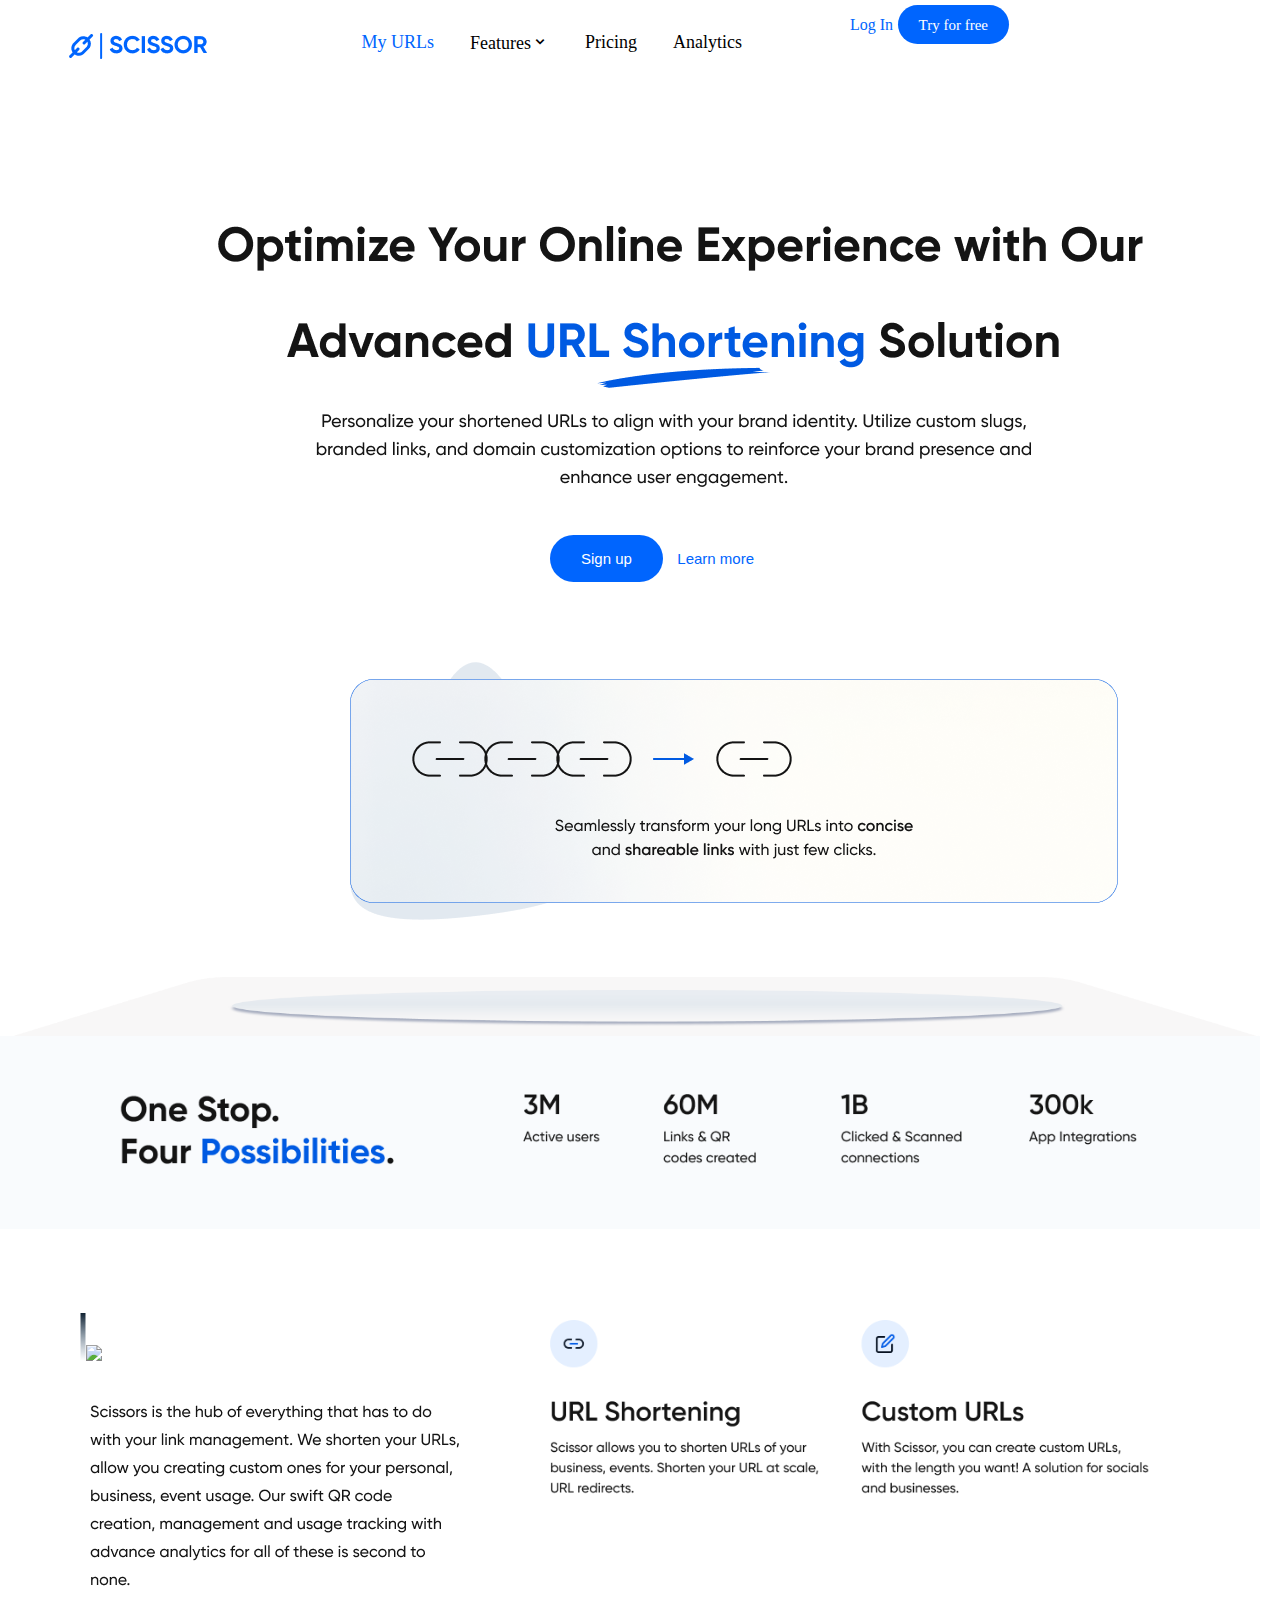
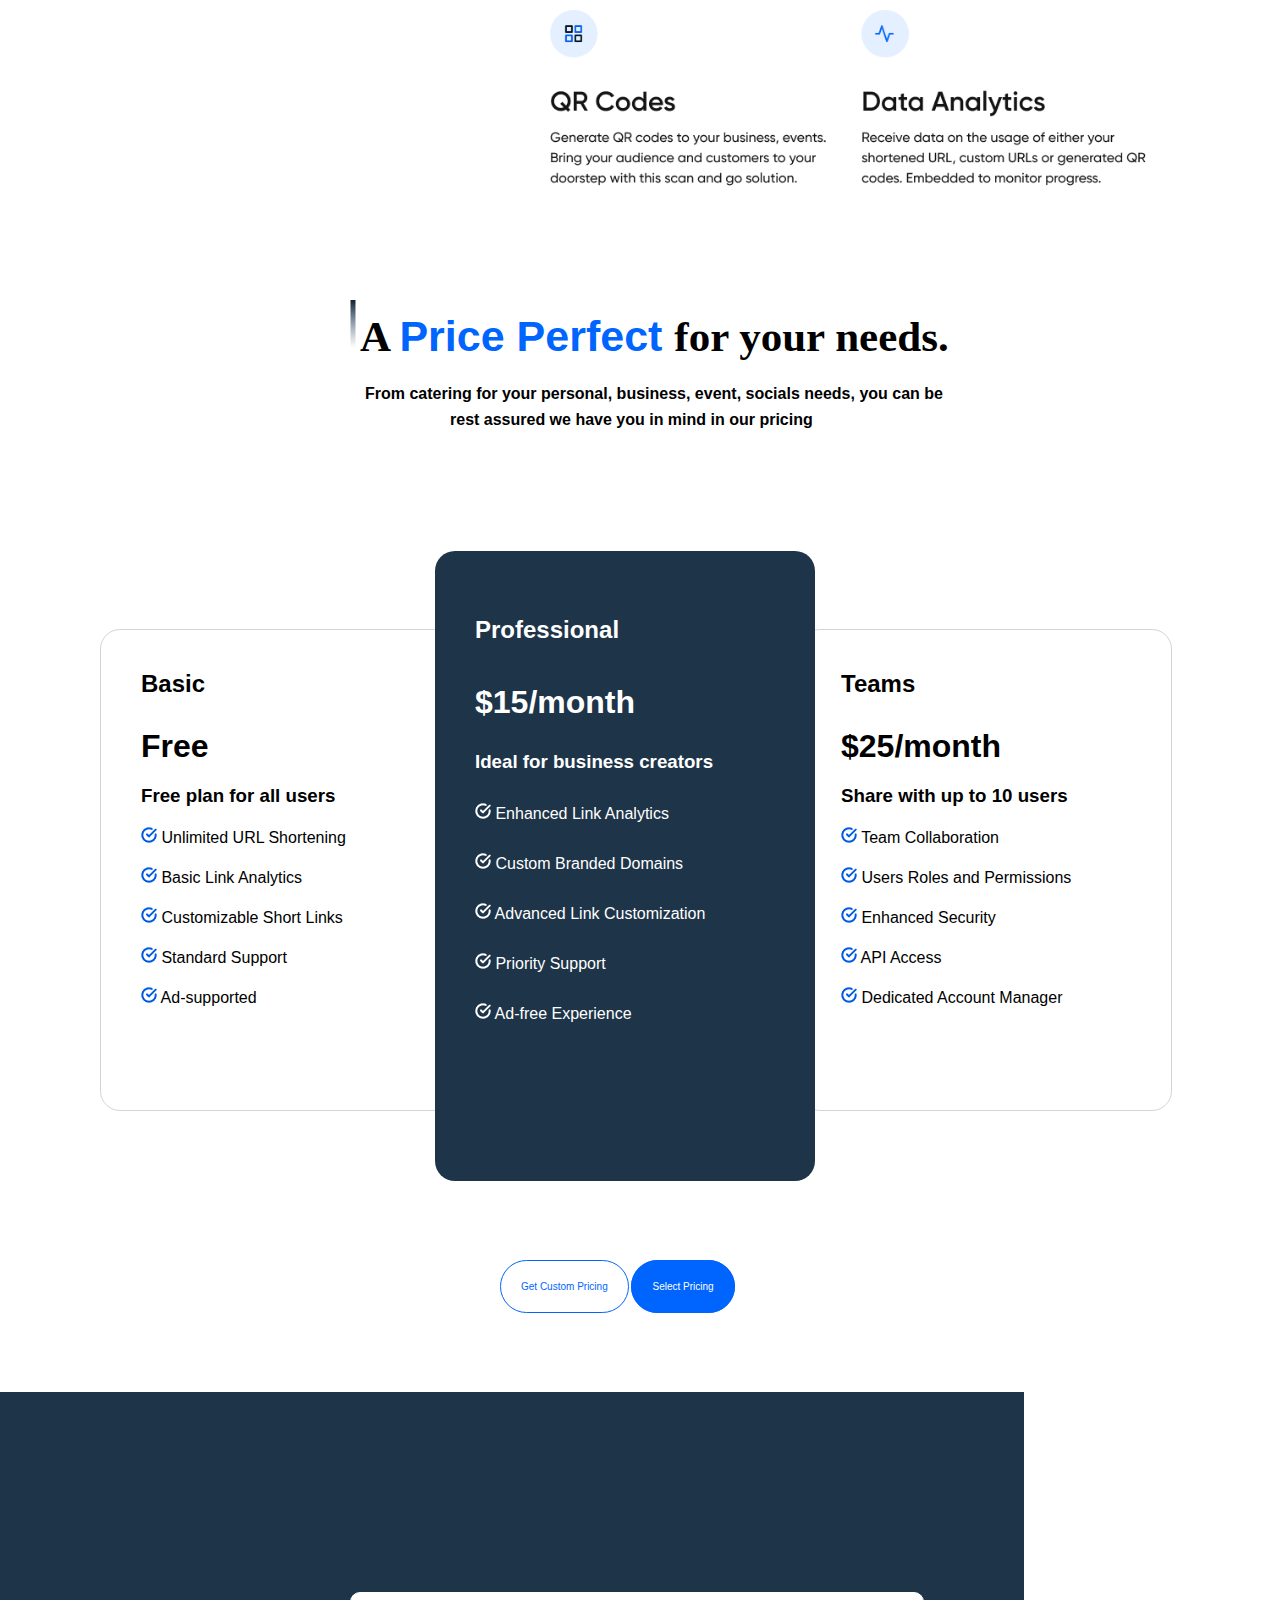
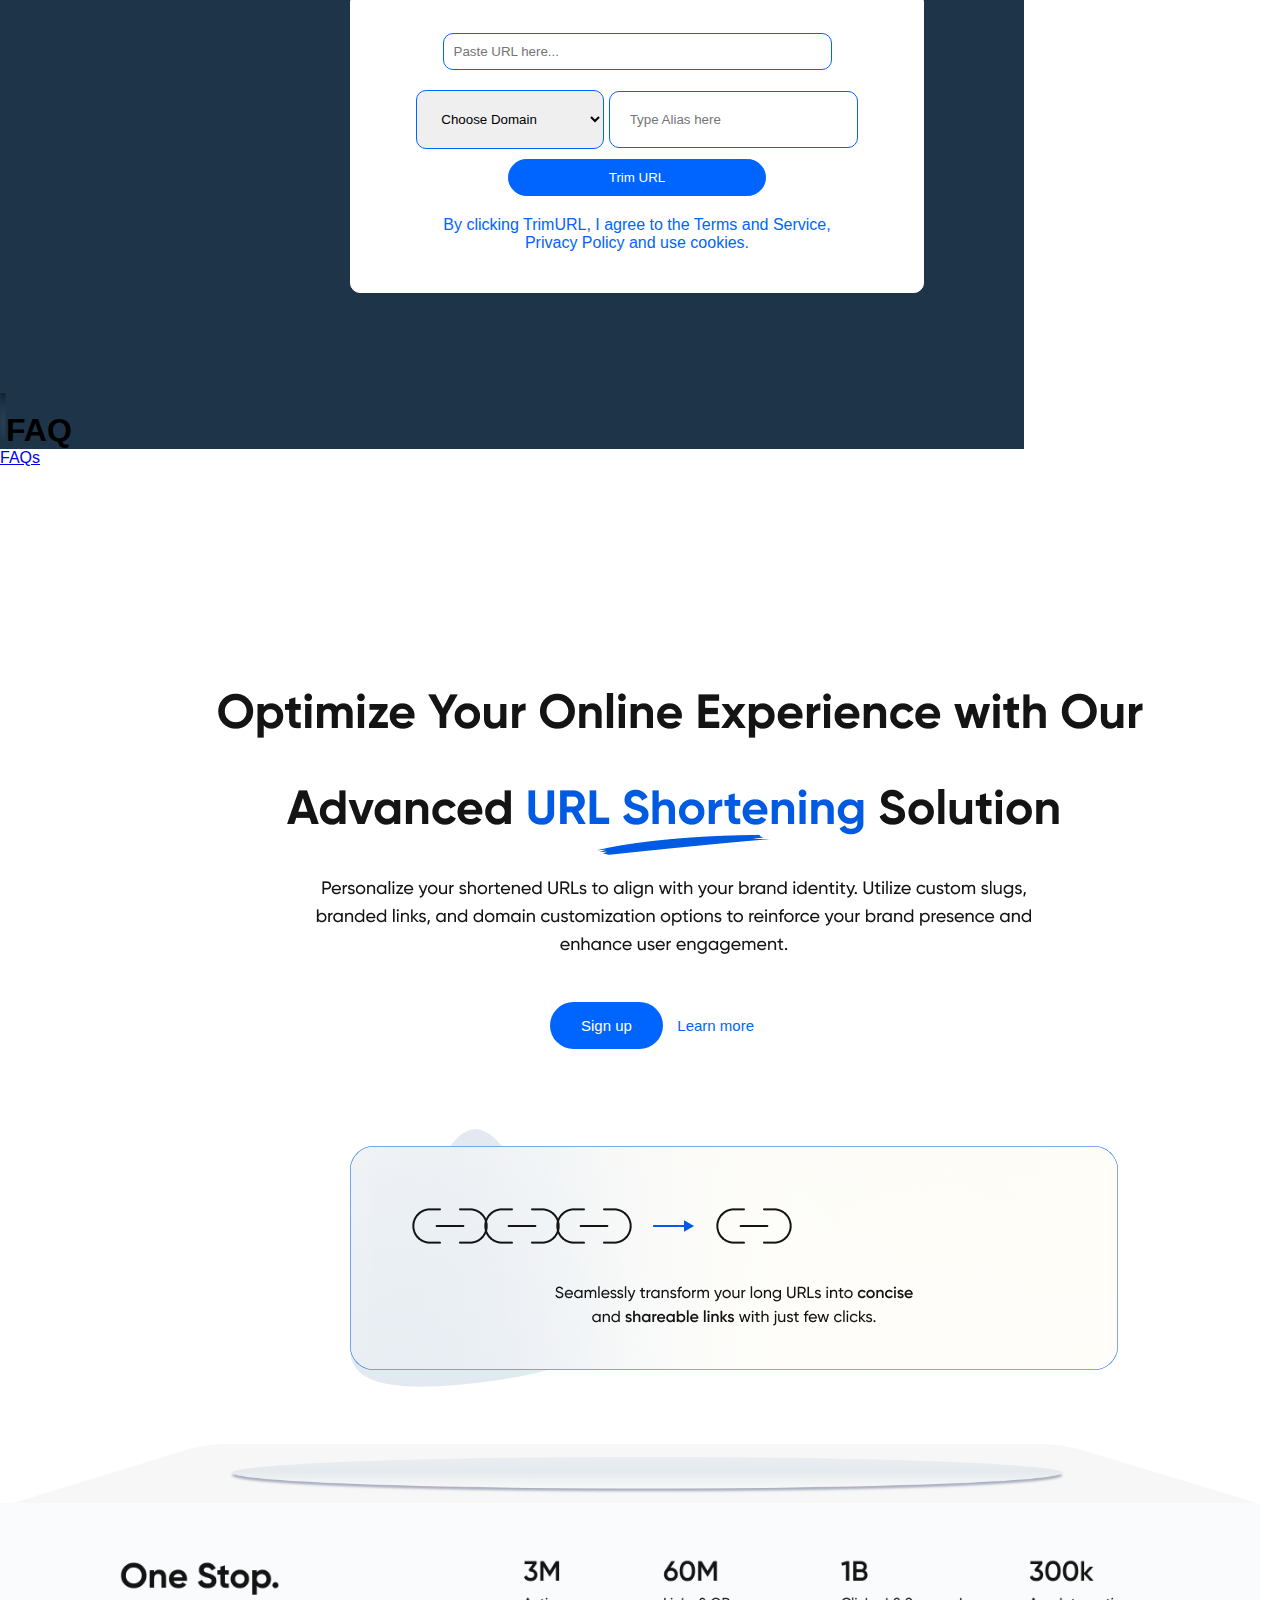
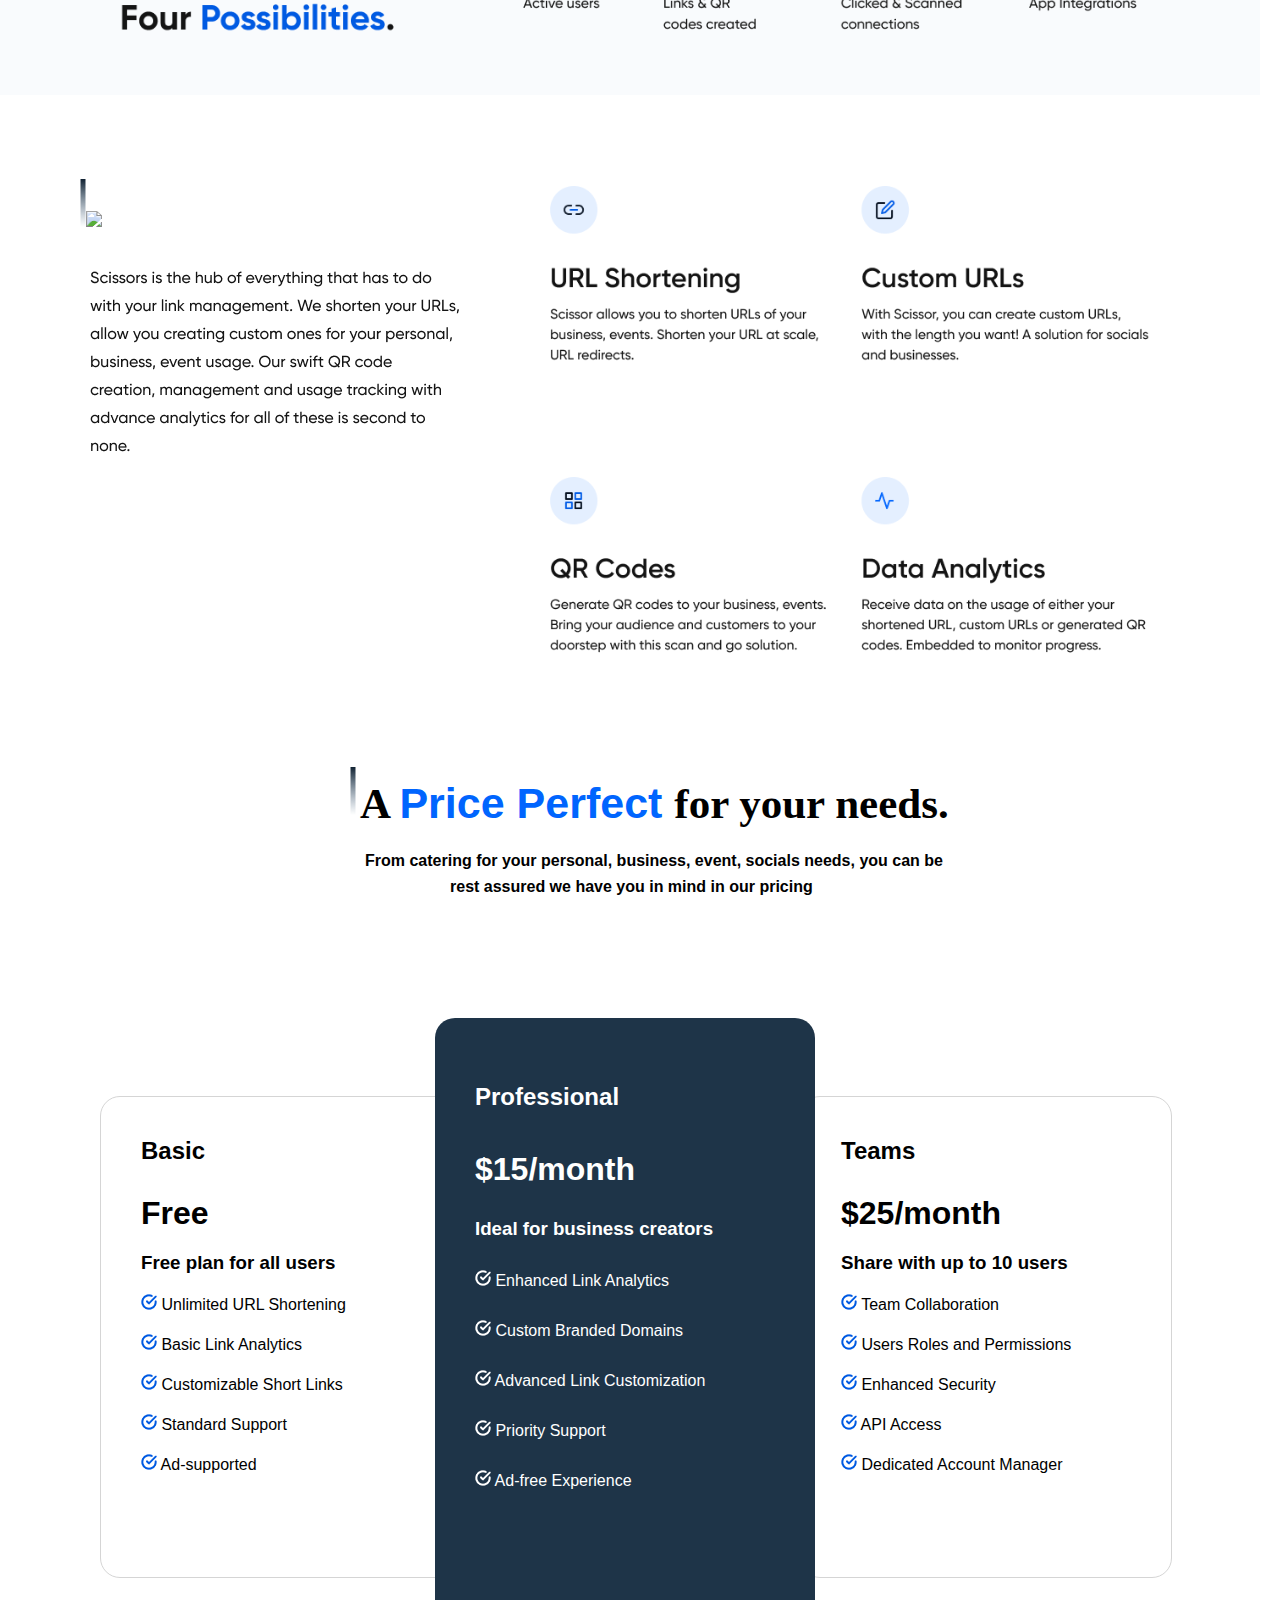
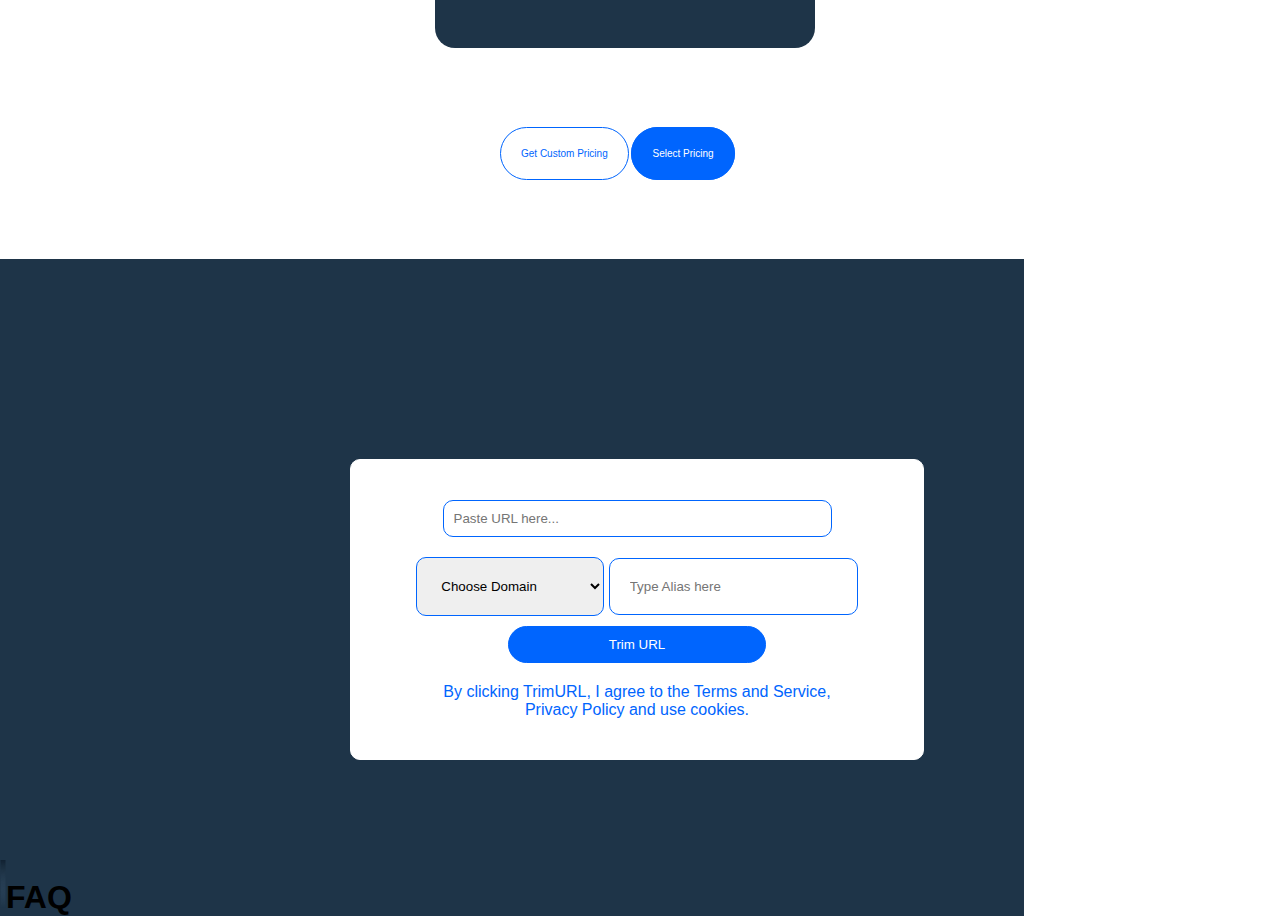
==== index.html @ 932d7d52 "form incompletion" ====
<!DOCTYPE html>
<html lang="en">
<head>
    <meta charset="UTF-8">
    <meta http-equiv="X-UA-Compatible" content="IE=edge">
    <meta name="viewport" content="width=device-width, initial-scale=1.0">
    <link href='https://unpkg.com/boxicons@2.1.4/css/boxicons.min.css' rel='stylesheet'>
    <link href="https://fonts.cdnfonts.com/css/gilroy-bold" rel="stylesheet">
    <Link rel="stylesheet" href="styles.css">
    <title>Altschool Project</title>
</head>
<body>
    
    <!-- logo -->
    <header>
        <div>
            <img src="/assets/Logo.png" alt="" id="logo">
        </div>
   

      <!-- navbar -->
    
        <nav class="navbar">
            <a href="#" style="color: #0065FE;">My URLs</a>
            <a href="#">Features<i class='bx bx-chevron-down'></i></a>
            <a href="#">Pricing</a>
            <a href="#">Analytics</a>

            
    </header>
                    
                
                <main class="writings">
                    <img src="/assets/now.png">
                </main>
            
                    <br>
                    <!-- sign up -->
                    <div class="sign">
                        <a href="#" style="
                        display: inline-block;
                        height: auto;
                        color: #fff;
                        background: #0065FE;
                        border: 1px solid transparent;
                        padding: 12px 30px;
                        line-height: 1.4;
                        font-size: 15px;
                        border-radius: 30px;
                        font-weight: 500;
                        text-decoration: solid;background: #0065FE;">Sign up</a>
                        <a href="#"><span style="color: #0065FE; text-decoration: solid; font-size: 15px; padding-left: 10px;">Learn more</span></a>
                    </div>
            
                    <div class="long">
                        <img src="/assets/now3.png">
                    </div>
                    <div class="full">
                        <img src="/assets/now2.png">
                    </div>
            
                    <div class="plate">
                        <img src="/assets/Group3.png" width="1250px" height="60px">
                    </div>
            
            
                    <div class="properties">
                        <img src="/assets/fullproperty.png" alt="" width="1260px">
                    </div>
            
                    <section class="why">
                        <img src="/assets/Line701.png" style="margin-bottom: 20px;gap: 1em"><img src="/assets/Why.png" style="margin-bottom: 20px;">
                        <br>
                        <img src="/assets/management.png" style="margin-top: 20px; margin-left: 10px;">
                    </section>
            
                    <div class="frame">
                     <img src="/assets/Frame11.png" width="600px">
                    </div>
            
                    <div class="frame2">
                        <img src="/assets/frame2.png" width="600px">
                    </div>
            
            
            
                    <!-- perfect need -->
                    <section class="perfect">
                        <img src="/assets/Line701.png">
                        <h1>A <span style="color: #0065FE;">Price Perfect </span>for your needs.</h1>
                        <p style="margin-left: 15px;line-height: 35px;">From catering for your personal, business, event, socials needs, you can be<br></p>
                         <p style="margin-left: 100px;">rest assured we have you in mind in our pricing</p>
                    </section>
            
            
                
                        <div class="free">
                            <h2 style="margin-bottom: 30px;">Basic</h2>
                            <h1 style="margin-bottom: 20px;">Free</h1>
                            <h3 style="margin-bottom: 20px;">Free plan for all users</h3>
                            <p style="margin-bottom: 20px;"><img src="/assets/check-circle.png"> Unlimited URL Shortening</p>
                            <p style="margin-bottom: 20px;"><img src="/assets/check-circle.png"> Basic Link Analytics</p>
                            <p style="margin-bottom: 20px;"><img src="/assets/check-circle.png"> Customizable Short Links</p>
                            <p style="margin-bottom: 20px;"><img src="/assets/check-circle.png"> Standard Support</p>
                            <p style="margin-bottom: 20px;"><img src="/assets/check-circle.png"> Ad-supported</p>
                        </div>
            
                        <br>
                    
                    
                        <div class="teams">
                            <h2 style="margin-bottom: 30px;">Teams</h2>
                            <h1 style="margin-bottom: 20px;">$25/month</h1>
                            <h3 style="margin-bottom: 20px;">Share with up to 10 users</h3>
                            <p style="margin-bottom: 20px;"><img src="/assets/check-circle.png"> Team Collaboration</p>
                            <p style="margin-bottom: 20px;"><img src="/assets/check-circle.png"> Users Roles and Permissions</p>
                            <p style="margin-bottom: 20px;"><img src="/assets/check-circle.png"> Enhanced Security</p>
                            <p style="margin-bottom: 20px;"><img src="/assets/check-circle.png"> API Access</p>
                            <p style="margin-bottom: 20px;"><img src="/assets/check-circle.png"> Dedicated Account Manager</p>
                        </div> 
                    
                        <div class="professional">
                            <h2 style="margin-bottom: 40px;margin-top: 25px;">Professional</h2>
                            <h1 style="margin-bottom: 30px;">$15/month</h1>
                            <h3 style="margin-bottom: 30px;">Ideal for business creators</h3>
                            <p style="margin-bottom: 30px;"><img src="/assets/check-circle.white.png"> Enhanced Link Analytics</p>
                            <p style="margin-bottom: 30px;"><img src="/assets/check-circle.white.png"> Custom Branded Domains</p>
                            <p style="margin-bottom: 30px;"><img src="/assets/check-circle.white.png"> Advanced Link Customization</p>
                            <p style="margin-bottom: 30px;"><img src="/assets/check-circle.white.png"> Priority Support</p>
                            <p style="margin-bottom: 30px;"><img src="/assets/check-circle.white.png"> Ad-free Experience</p>
                        </div>
            
                        <!-- btn2 -->
                        
                     <div class="btn">
                        <a href="#" style="color: #0065FE">Get Custom Pricing</a>
                        <a href="#" style="color: #fff;background: #0065fe;">Select Pricing</a>
                    </div>
            
                   
                       
                    </div>
                    <section class="select" style="background: #1e3448;">
                        <div class="help">
                            <div class="form-con">
                                <div class="form">
                                    <form class="form" action="GET">
                                        <input type="text" placeholder="Paste URL here..." required style="border: 1px solid #0065fe;border-radius: 10px;padding: 10px 200px 10px 10px;margin-bottom: 20px;"/>
                                        <div class="Domain">
                                            <select class="" id=""style="border: 1px solid #0065fe;padding: 20px 50px 20px 20px;border-radius:10px;margin-bottom: 10px;">
                                                <option value="Choose Domain">Choose Domain</option>
                                            </select>
                                            <input type="text" placeholder="Type Alias here" style="border: 1px solid #0065fe;border-radius: 10px;padding: 20px 50px 20px 20px;margin-bottom: 10px;">
                                        </div>
                                    </form>
                                </div>
                                <button style="background: #0065fe; border-radius: 20px;color: #fff;border: 1px solid #0065fe;padding: 10px 100px 10px 100px;margin-bottom: 20px;">Trim URL</button>
                                <p style="color: #0065fe">By clicking TrimURL, I agree to the Terms and Service, <br>Privacy Policy and use cookies.</p>
                             </div>
                        </div>
            
                        <div class="FAQ">
                            <h1> <img src="/assets/Line701.png">FAQ</h1>
                        </div>
                    </section>
            </body>
            </html>
            <a href="#">FAQs</a>
        </nav>   

        <div class="login">
            <a href="#" style="text-decoration: solid; color: #0065FE;">Log In</a>
            <span><a href="#">Try for free</span>
        </div>

    </header>
        
    
    <main class="writings">
        <img src="/assets/now.png">
    </main>

        <br>
        <!-- sign up -->
        <div class="sign">
            <a href="#" style="
            display: inline-block;
            height: auto;
            color: #fff;
            background: #0065FE;
            border: 1px solid transparent;
            padding: 12px 30px;
            line-height: 1.4;
            font-size: 15px;
            border-radius: 30px;
            font-weight: 500;
            text-decoration: solid;background: #0065FE;">Sign up</a>
            <a href="#"><span style="color: #0065FE; text-decoration: solid; font-size: 15px; padding-left: 10px;">Learn more</span></a>
        </div>

        <div class="long">
            <img src="/assets/now3.png">
        </div>
        <div class="full">
            <img src="/assets/now2.png">
        </div>

        <div class="plate">
            <img src="/assets/Group3.png" width="1250px" height="60px">
        </div>


        <div class="properties">
            <img src="/assets/fullproperty.png" alt="" width="1260px">
        </div>

        <section class="why">
            <img src="/assets/Line701.png" style="margin-bottom: 20px;gap: 1em"><img src="/assets/Why.png" style="margin-bottom: 20px;">
            <br>
            <img src="/assets/management.png" style="margin-top: 20px; margin-left: 10px;">
        </section>

        <div class="frame">
         <img src="/assets/Frame11.png" width="600px">
        </div>

        <div class="frame2">
            <img src="/assets/frame2.png" width="600px">
        </div>



        <!-- perfect need -->
        <section class="perfect">
            <img src="/assets/Line701.png">
            <h1>A <span style="color: #0065FE;">Price Perfect </span>for your needs.</h1>
            <p style="margin-left: 15px;line-height: 35px;">From catering for your personal, business, event, socials needs, you can be<br></p>
             <p style="margin-left: 100px;">rest assured we have you in mind in our pricing</p>
        </section>


    
            <div class="free">
                <h2 style="margin-bottom: 30px;">Basic</h2>
                <h1 style="margin-bottom: 20px;">Free</h1>
                <h3 style="margin-bottom: 20px;">Free plan for all users</h3>
                <p style="margin-bottom: 20px;"><img src="/assets/check-circle.png"> Unlimited URL Shortening</p>
                <p style="margin-bottom: 20px;"><img src="/assets/check-circle.png"> Basic Link Analytics</p>
                <p style="margin-bottom: 20px;"><img src="/assets/check-circle.png"> Customizable Short Links</p>
                <p style="margin-bottom: 20px;"><img src="/assets/check-circle.png"> Standard Support</p>
                <p style="margin-bottom: 20px;"><img src="/assets/check-circle.png"> Ad-supported</p>
            </div>

            <br>
        
        
            <div class="teams">
                <h2 style="margin-bottom: 30px;">Teams</h2>
                <h1 style="margin-bottom: 20px;">$25/month</h1>
                <h3 style="margin-bottom: 20px;">Share with up to 10 users</h3>
                <p style="margin-bottom: 20px;"><img src="/assets/check-circle.png"> Team Collaboration</p>
                <p style="margin-bottom: 20px;"><img src="/assets/check-circle.png"> Users Roles and Permissions</p>
                <p style="margin-bottom: 20px;"><img src="/assets/check-circle.png"> Enhanced Security</p>
                <p style="margin-bottom: 20px;"><img src="/assets/check-circle.png"> API Access</p>
                <p style="margin-bottom: 20px;"><img src="/assets/check-circle.png"> Dedicated Account Manager</p>
            </div> 
        
            <div class="professional">
                <h2 style="margin-bottom: 40px;margin-top: 25px;">Professional</h2>
                <h1 style="margin-bottom: 30px;">$15/month</h1>
                <h3 style="margin-bottom: 30px;">Ideal for business creators</h3>
                <p style="margin-bottom: 30px;"><img src="/assets/check-circle.white.png"> Enhanced Link Analytics</p>
                <p style="margin-bottom: 30px;"><img src="/assets/check-circle.white.png"> Custom Branded Domains</p>
                <p style="margin-bottom: 30px;"><img src="/assets/check-circle.white.png"> Advanced Link Customization</p>
                <p style="margin-bottom: 30px;"><img src="/assets/check-circle.white.png"> Priority Support</p>
                <p style="margin-bottom: 30px;"><img src="/assets/check-circle.white.png"> Ad-free Experience</p>
            </div>

            <!-- btn2 -->
            
         <div class="btn">
            <a href="#" style="color: #0065FE">Get Custom Pricing</a>
            <a href="#" style="color: #fff;background: #0065fe;">Select Pricing</a>
        </div>

       
           
        </div>
        <section class="select" style="background: #1e3448;">
            <div class="help">
                <div class="form-con">
                    <div class="form">
                        <form class="form" action="GET">
                            <input type="text" placeholder="Paste URL here..." required style="border: 1px solid #0065fe;border-radius: 10px;padding: 10px 200px 10px 10px;margin-bottom: 20px;"/>
                            <div class="Domain">
                                <select class="" id=""style="border: 1px solid #0065fe;padding: 20px 50px 20px 20px;border-radius:10px;margin-bottom: 10px;">
                                    <option value="Choose Domain">Choose Domain</option>
                                </select>
                                <input type="text" placeholder="Type Alias here" style="border: 1px solid #0065fe;border-radius: 10px;padding: 20px 50px 20px 20px;margin-bottom: 10px;">
                            </div>
                        </form>
                    </div>
                    <button style="background: #0065fe; border-radius: 20px;color: #fff;border: 1px solid #0065fe;padding: 10px 100px 10px 100px;margin-bottom: 20px;">Trim URL</button>
                    <p style="color: #0065fe">By clicking TrimURL, I agree to the Terms and Service, <br>Privacy Policy and use cookies.</p>
                 </div>
            </div>

            <div class="FAQ">
                <h1> <img src="/assets/Line701.png">FAQ</h1>
            </div>
        </section>
</body>
</html>
---- styles.css ----
@import url('https://fonts.cdnfonts.com/css/gilroy-bold');
*{
    margin: 0;
    padding: 0;
    font-family: 'Gilroy-Bold', 'sans-serif';
    font-family: 'Gilroy-Heavy', sans-serif;
    font-family: 'Gilroy-Light', sans-serif;
    font-family: 'Gilroy-Medium', sans-serif;
    font-family: 'Gilroy-Regular', sans-serif;
}

:root{
    --main-color: var(#000);
    --private-color: var(#0065FE);
    --secondary-color: var(#fff);
}

body{
    color: var(--main-color);
    background-color: var(--main-color);
    position: absolute;
    width: 80%;
}

header{
    position: absolute;
    top: 16px;
    left: 0;
    font-size: 15px;
    font-weight: 400;
    width: 100%;
    margin-left: 1%;
    padding: 10px 5%;
}

.navbar {
    color: var(--main-color);
    margin-left: 300px;
    font-size: 18px;
    width: auto;
    top: 16px;
    position: absolute;
    display: flex;
    gap: 2em;
}

.navbar a{
    color: var(--main-color);
    font-family: 'Gilrol-medium';
    text-decoration: solid;
    font-weight: 300;
}

.login{
    position: absolute; 
    margin-left: 850px;
    top: 16px;
}
    
.login a{
    color: var(--main-color);
    font-family: 'Gilrol-medium';
    text-decoration: solid;
    font-weight: 300;
    justify-content: space-between;
}
.login span{
    top: 20px;
    color: #fff;
    background: #0065FE;
    border: 1px solid transparent;
    padding: 10px 20px;
    font-size: 15px;
    border-radius: 30px;
    text-decoration: solid;background: #0065FE;
}
.writings{
    margin-left: 200px;
    margin-top: 200px;
}

div.sign {
    margin-left: 550px;
    gap: 1em;
    margin-bottom: 80px;
}

div.sign a{
    gap: 4em;
    text-decoration: solid;
}

.long{
    margin-left: 350px;
}

.full{
    margin-left: 350px;
    margin-top: -245px;
    size-adjust: 40px;
    margin-bottom: 70px;
}
.plate{
    margin-left: 10px;
    margin-bottom: -5px;

}
.properties{
    margin-bottom: 80px;
}

.why{
    margin-left: 80px;
}

.frame{
    margin-left:  550px;
    margin-top: -270px;
    margin-bottom: 100px;
}

.frame2{
    margin-left:  550px;
    margin-top: 30px;
}

.perfect{
    margin-top: 100px;
    margin-left: 350px;
}

.perfect h1{
    margin-left: 10px;
    font-family: 'Gilroy-Heavy';
    margin-top: -40px;
    margin-bottom: 15px;
    font-size: 43px;
    font-weight: 700;
}
.perfect p{
    font-size: 16px;
    font-weight: 600;
    font-family: 'Gilroy-Medium', sans-serif;
}

.free{
    margin-left: 100px;
    margin-top: 200px;
    position: relative;
    width: 290px;
    height: 400px;
    background: #fff;
    border: 1px solid #d5d5d5;
    border-radius: 20px;
    padding: 40px;
}

.teams{
    margin-left: 800px;
    margin-top: -500px;
    position: relative;
    width: 290px;
    height: 400px;
    background: #fff;
    border: 1px solid #d5d5d5;
    border-radius: 20px;
    padding: 40px;
}

.professional{
    margin-left: 435px;
    margin-top: -560px;
    color: #fff;
    background:linear-gradient(180deg, #1E3448 99.99%, rgba(30, 52, 72, 0) 100%);
    position: relative;
    width: 300px;
    height: 550px;
    border: 1px solid linear-gradient(180deg, #1E3448 99.99%, rgba(30, 52, 72, 0) 100%);
    border-radius: 20px;
    padding: 40px;
    /* margin-bottom: 100px; */
}

.btn{
    font-size: 10px;
    text-decoration: solid;
    margin-left: 500px;
    margin-top: 100px;
    margin-bottom: 100px;
 }
 .btn a{
    border: 1px solid #0065FE;
    border-radius: 40px;
    padding: 20px;
    text-decoration: solid;
 
}
.help{
    background: #1e3448;
    padding-right: 100px;
    padding-top: 200px;
    padding-bottom: 100px;
}
.form-con{
    color: #0065FE;
    text-align: center;
    background: #fff;
    border: 1px solid #fff;
    border-radius: 10px;
    padding: 40px 20px 40px 20px;
    margin-left: 350px;
}
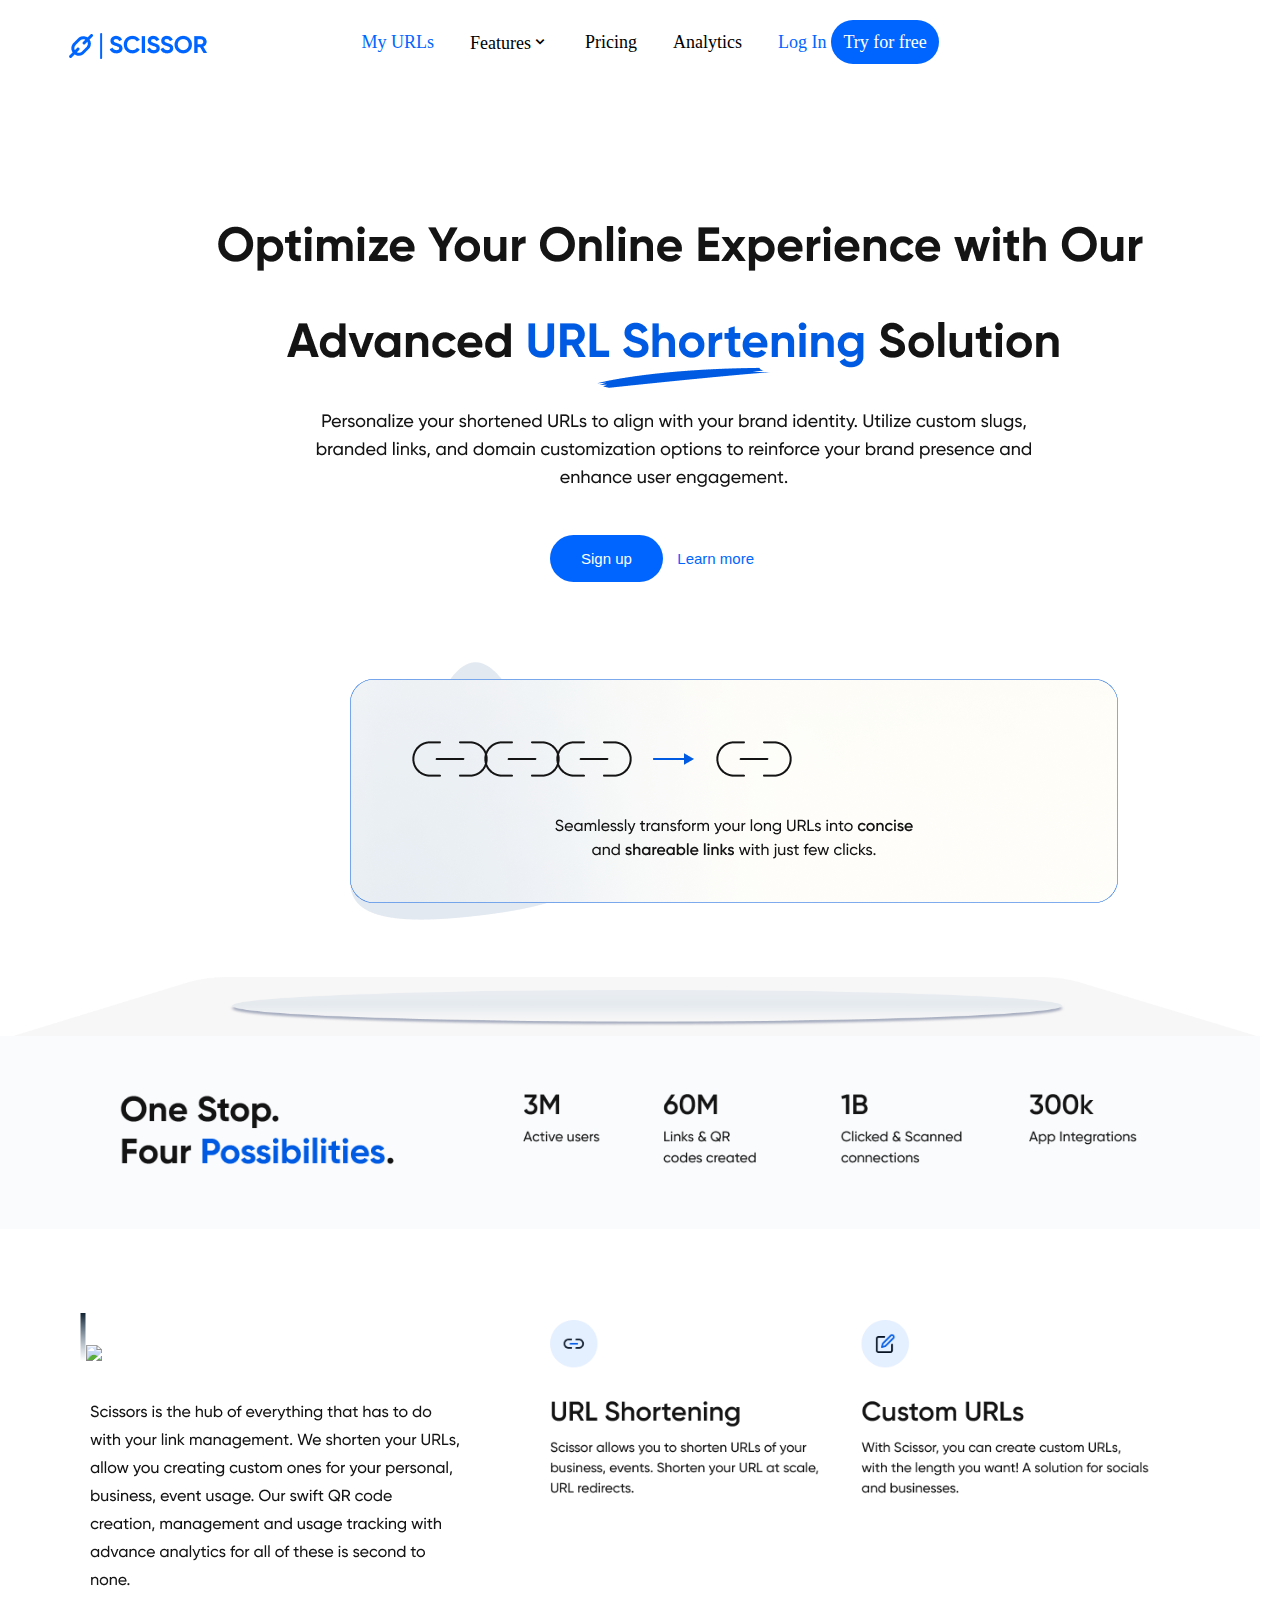
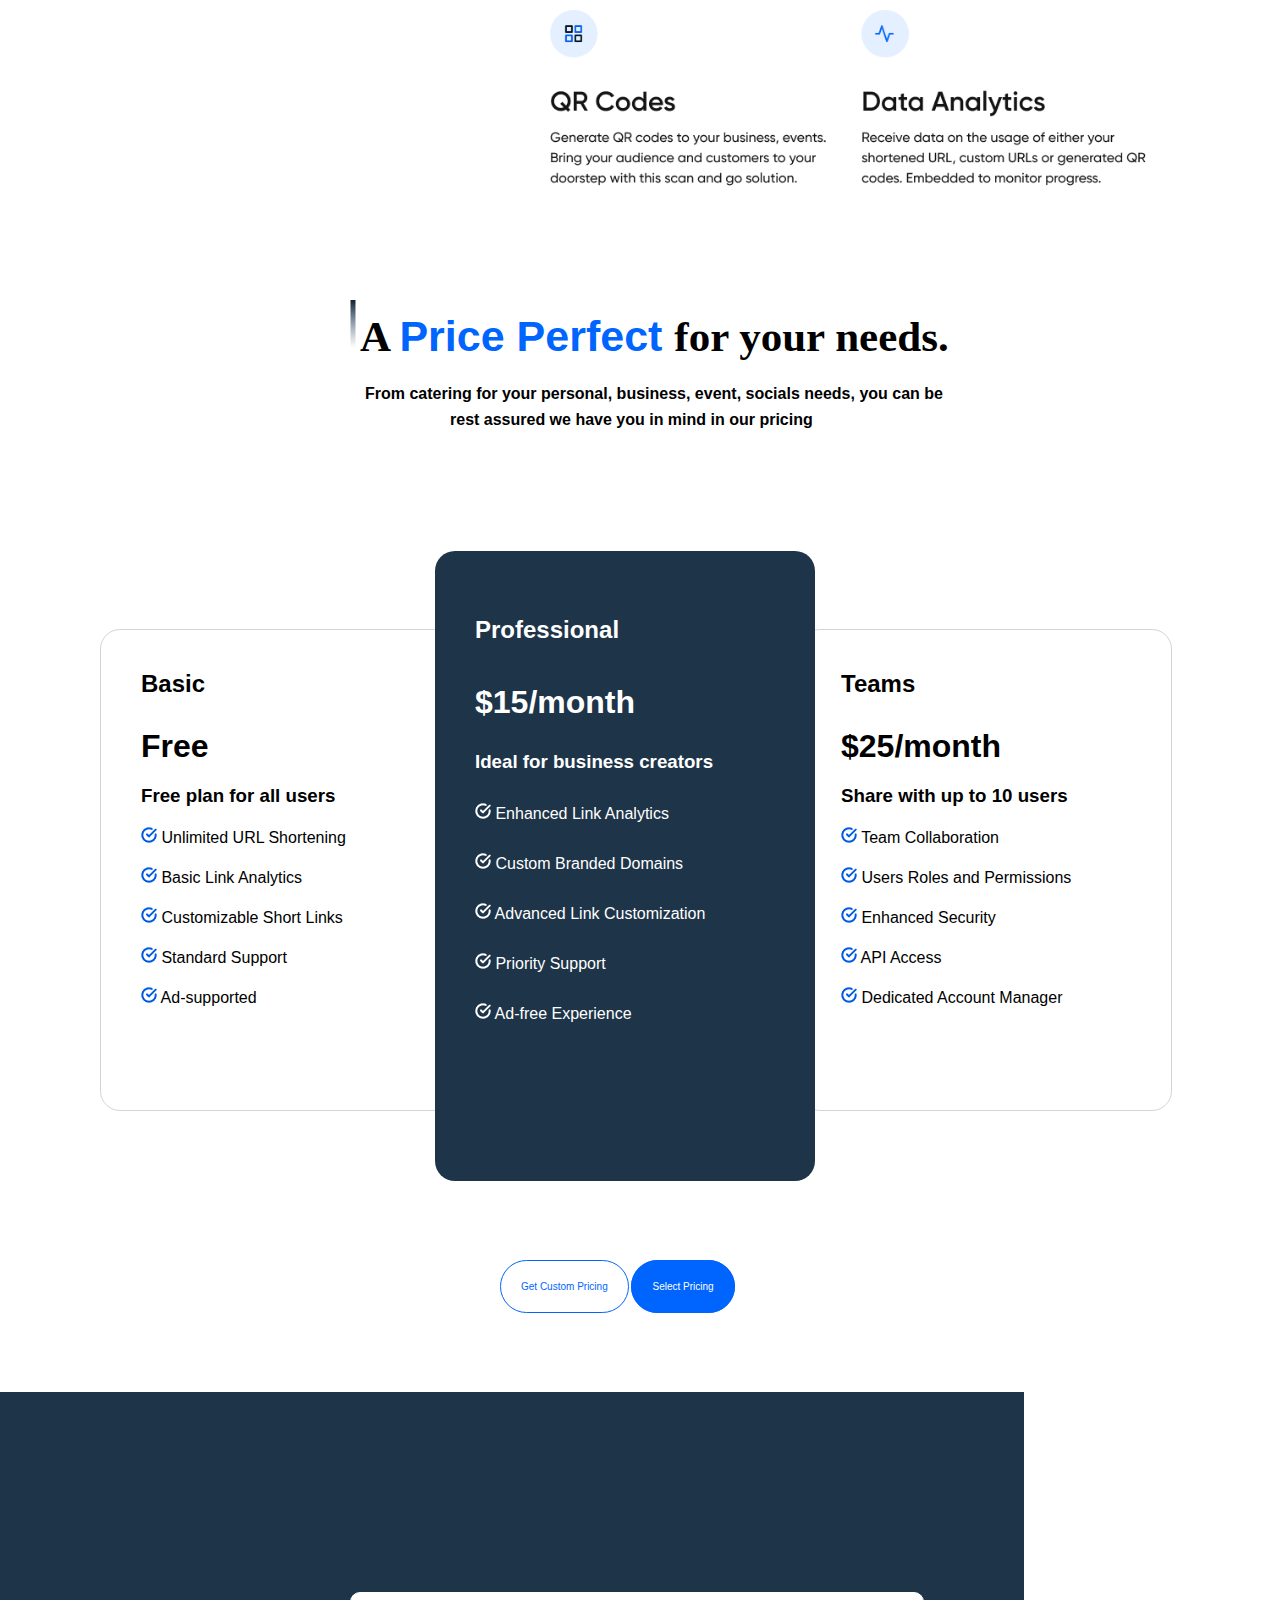
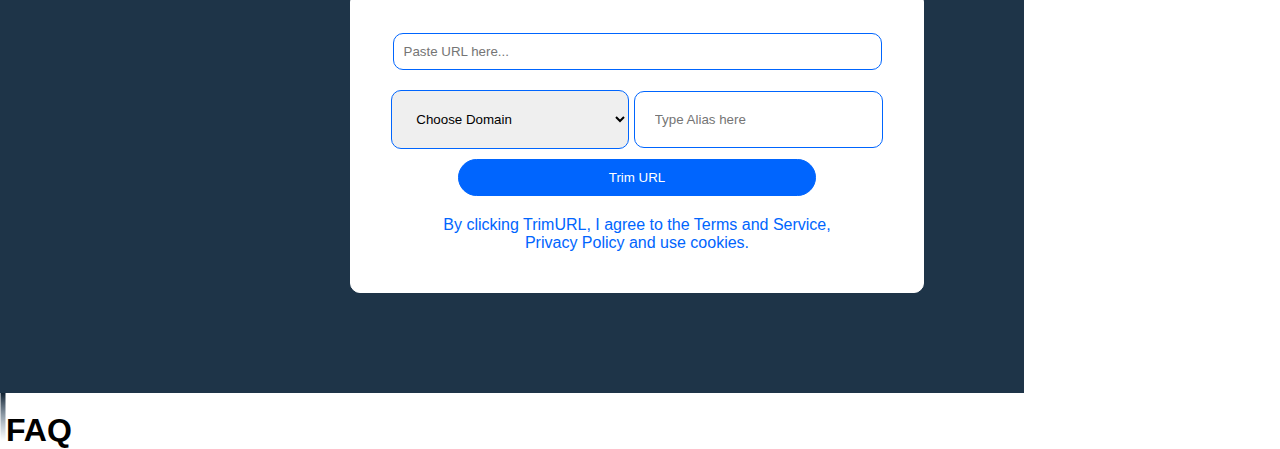
==== commit 9f84d7a6: "form incompletion" ====
--- a/index.html
+++ b/index.html
@@ -25,163 +25,22 @@
             <a href="#">Features<i class='bx bx-chevron-down'></i></a>
             <a href="#">Pricing</a>
             <a href="#">Analytics</a>
-
+                
+                <!-- logo -->
+                    <div class="login">
+                        <a href="#" style="text-decoration: solid; color: #0065FE;">Log In</a>
+                        <span style="color: #fff;border: 2px solid transparent;border-radius: 30px;background: #0065FE;padding: 10px;"><a href="#">Try for free</span>
+                    </div>
             
     </header>
                     
                 
-                <main class="writings">
-                    <img src="/assets/now.png">
-                </main>
+        <main class="writings">
+            <img src="/assets/now.png">
+        </main>
             
-                    <br>
-                    <!-- sign up -->
-                    <div class="sign">
-                        <a href="#" style="
-                        display: inline-block;
-                        height: auto;
-                        color: #fff;
-                        background: #0065FE;
-                        border: 1px solid transparent;
-                        padding: 12px 30px;
-                        line-height: 1.4;
-                        font-size: 15px;
-                        border-radius: 30px;
-                        font-weight: 500;
-                        text-decoration: solid;background: #0065FE;">Sign up</a>
-                        <a href="#"><span style="color: #0065FE; text-decoration: solid; font-size: 15px; padding-left: 10px;">Learn more</span></a>
-                    </div>
-            
-                    <div class="long">
-                        <img src="/assets/now3.png">
-                    </div>
-                    <div class="full">
-                        <img src="/assets/now2.png">
-                    </div>
-            
-                    <div class="plate">
-                        <img src="/assets/Group3.png" width="1250px" height="60px">
-                    </div>
-            
-            
-                    <div class="properties">
-                        <img src="/assets/fullproperty.png" alt="" width="1260px">
-                    </div>
-            
-                    <section class="why">
-                        <img src="/assets/Line701.png" style="margin-bottom: 20px;gap: 1em"><img src="/assets/Why.png" style="margin-bottom: 20px;">
-                        <br>
-                        <img src="/assets/management.png" style="margin-top: 20px; margin-left: 10px;">
-                    </section>
-            
-                    <div class="frame">
-                     <img src="/assets/Frame11.png" width="600px">
-                    </div>
-            
-                    <div class="frame2">
-                        <img src="/assets/frame2.png" width="600px">
-                    </div>
-            
-            
-            
-                    <!-- perfect need -->
-                    <section class="perfect">
-                        <img src="/assets/Line701.png">
-                        <h1>A <span style="color: #0065FE;">Price Perfect </span>for your needs.</h1>
-                        <p style="margin-left: 15px;line-height: 35px;">From catering for your personal, business, event, socials needs, you can be<br></p>
-                         <p style="margin-left: 100px;">rest assured we have you in mind in our pricing</p>
-                    </section>
-            
-            
-                
-                        <div class="free">
-                            <h2 style="margin-bottom: 30px;">Basic</h2>
-                            <h1 style="margin-bottom: 20px;">Free</h1>
-                            <h3 style="margin-bottom: 20px;">Free plan for all users</h3>
-                            <p style="margin-bottom: 20px;"><img src="/assets/check-circle.png"> Unlimited URL Shortening</p>
-                            <p style="margin-bottom: 20px;"><img src="/assets/check-circle.png"> Basic Link Analytics</p>
-                            <p style="margin-bottom: 20px;"><img src="/assets/check-circle.png"> Customizable Short Links</p>
-                            <p style="margin-bottom: 20px;"><img src="/assets/check-circle.png"> Standard Support</p>
-                            <p style="margin-bottom: 20px;"><img src="/assets/check-circle.png"> Ad-supported</p>
-                        </div>
-            
-                        <br>
-                    
-                    
-                        <div class="teams">
-                            <h2 style="margin-bottom: 30px;">Teams</h2>
-                            <h1 style="margin-bottom: 20px;">$25/month</h1>
-                            <h3 style="margin-bottom: 20px;">Share with up to 10 users</h3>
-                            <p style="margin-bottom: 20px;"><img src="/assets/check-circle.png"> Team Collaboration</p>
-                            <p style="margin-bottom: 20px;"><img src="/assets/check-circle.png"> Users Roles and Permissions</p>
-                            <p style="margin-bottom: 20px;"><img src="/assets/check-circle.png"> Enhanced Security</p>
-                            <p style="margin-bottom: 20px;"><img src="/assets/check-circle.png"> API Access</p>
-                            <p style="margin-bottom: 20px;"><img src="/assets/check-circle.png"> Dedicated Account Manager</p>
-                        </div> 
-                    
-                        <div class="professional">
-                            <h2 style="margin-bottom: 40px;margin-top: 25px;">Professional</h2>
-                            <h1 style="margin-bottom: 30px;">$15/month</h1>
-                            <h3 style="margin-bottom: 30px;">Ideal for business creators</h3>
-                            <p style="margin-bottom: 30px;"><img src="/assets/check-circle.white.png"> Enhanced Link Analytics</p>
-                            <p style="margin-bottom: 30px;"><img src="/assets/check-circle.white.png"> Custom Branded Domains</p>
-                            <p style="margin-bottom: 30px;"><img src="/assets/check-circle.white.png"> Advanced Link Customization</p>
-                            <p style="margin-bottom: 30px;"><img src="/assets/check-circle.white.png"> Priority Support</p>
-                            <p style="margin-bottom: 30px;"><img src="/assets/check-circle.white.png"> Ad-free Experience</p>
-                        </div>
-            
-                        <!-- btn2 -->
-                        
-                     <div class="btn">
-                        <a href="#" style="color: #0065FE">Get Custom Pricing</a>
-                        <a href="#" style="color: #fff;background: #0065fe;">Select Pricing</a>
-                    </div>
-            
-                   
-                       
-                    </div>
-                    <section class="select" style="background: #1e3448;">
-                        <div class="help">
-                            <div class="form-con">
-                                <div class="form">
-                                    <form class="form" action="GET">
-                                        <input type="text" placeholder="Paste URL here..." required style="border: 1px solid #0065fe;border-radius: 10px;padding: 10px 200px 10px 10px;margin-bottom: 20px;"/>
-                                        <div class="Domain">
-                                            <select class="" id=""style="border: 1px solid #0065fe;padding: 20px 50px 20px 20px;border-radius:10px;margin-bottom: 10px;">
-                                                <option value="Choose Domain">Choose Domain</option>
-                                            </select>
-                                            <input type="text" placeholder="Type Alias here" style="border: 1px solid #0065fe;border-radius: 10px;padding: 20px 50px 20px 20px;margin-bottom: 10px;">
-                                        </div>
-                                    </form>
-                                </div>
-                                <button style="background: #0065fe; border-radius: 20px;color: #fff;border: 1px solid #0065fe;padding: 10px 100px 10px 100px;margin-bottom: 20px;">Trim URL</button>
-                                <p style="color: #0065fe">By clicking TrimURL, I agree to the Terms and Service, <br>Privacy Policy and use cookies.</p>
-                             </div>
-                        </div>
-            
-                        <div class="FAQ">
-                            <h1> <img src="/assets/Line701.png">FAQ</h1>
-                        </div>
-                    </section>
-            </body>
-            </html>
-            <a href="#">FAQs</a>
-        </nav>   
-
-        <div class="login">
-            <a href="#" style="text-decoration: solid; color: #0065FE;">Log In</a>
-            <span><a href="#">Try for free</span>
-        </div>
-
-    </header>
-        
-    
-    <main class="writings">
-        <img src="/assets/now.png">
-    </main>
-
         <br>
-        <!-- sign up -->
+            <!-- sign up -->
         <div class="sign">
             <a href="#" style="
             display: inline-block;
@@ -197,117 +56,124 @@
             text-decoration: solid;background: #0065FE;">Sign up</a>
             <a href="#"><span style="color: #0065FE; text-decoration: solid; font-size: 15px; padding-left: 10px;">Learn more</span></a>
         </div>
+            
+                <div class="long">
+                    <img src="/assets/now3.png">
+                </div>
 
-        <div class="long">
-            <img src="/assets/now3.png">
-        </div>
-        <div class="full">
-            <img src="/assets/now2.png">
-        </div>
-
-        <div class="plate">
-            <img src="/assets/Group3.png" width="1250px" height="60px">
-        </div>
-
-
-        <div class="properties">
-            <img src="/assets/fullproperty.png" alt="" width="1260px">
-        </div>
-
-        <section class="why">
-            <img src="/assets/Line701.png" style="margin-bottom: 20px;gap: 1em"><img src="/assets/Why.png" style="margin-bottom: 20px;">
-            <br>
-            <img src="/assets/management.png" style="margin-top: 20px; margin-left: 10px;">
-        </section>
-
-        <div class="frame">
-         <img src="/assets/Frame11.png" width="600px">
-        </div>
-
-        <div class="frame2">
-            <img src="/assets/frame2.png" width="600px">
-        </div>
-
-
-
+                <div class="full">
+                    <img src="/assets/now2.png">
+                </div>
+            
+                <div class="plate">
+                    <img src="/assets/Group3.png" width="1250px" height="60px">
+                </div>
+            
+            
+                <div class="properties">
+                    <img src="/assets/fullproperty.png" alt="" width="1260px">
+                </div>
+            
+                <section class="why">
+                    <img src="/assets/Line701.png" style="margin-bottom: 20px;gap: 1em"><img src="/assets/Why.png" style="margin-bottom: 20px;">
+                 <br>
+                    <img src="/assets/management.png" style="margin-top: 20px; margin-left: 10px;">
+                </section>
+            
+                <div class="frame">
+                    <img src="/assets/Frame11.png" width="600px">
+                </div>
+            
+                <div class="frame2">
+                    <img src="/assets/frame2.png" width="600px">
+                </div>
+            
+            
+            
         <!-- perfect need -->
         <section class="perfect">
             <img src="/assets/Line701.png">
             <h1>A <span style="color: #0065FE;">Price Perfect </span>for your needs.</h1>
             <p style="margin-left: 15px;line-height: 35px;">From catering for your personal, business, event, socials needs, you can be<br></p>
-             <p style="margin-left: 100px;">rest assured we have you in mind in our pricing</p>
+            <p style="margin-left: 100px;">rest assured we have you in mind in our pricing</p>
         </section>
-
-
-    
-            <div class="free">
-                <h2 style="margin-bottom: 30px;">Basic</h2>
-                <h1 style="margin-bottom: 20px;">Free</h1>
-                <h3 style="margin-bottom: 20px;">Free plan for all users</h3>
-                <p style="margin-bottom: 20px;"><img src="/assets/check-circle.png"> Unlimited URL Shortening</p>
-                <p style="margin-bottom: 20px;"><img src="/assets/check-circle.png"> Basic Link Analytics</p>
-                <p style="margin-bottom: 20px;"><img src="/assets/check-circle.png"> Customizable Short Links</p>
-                <p style="margin-bottom: 20px;"><img src="/assets/check-circle.png"> Standard Support</p>
-                <p style="margin-bottom: 20px;"><img src="/assets/check-circle.png"> Ad-supported</p>
+            
+            
+                
+        <div class="free">
+            <h2 style="margin-bottom: 30px;">Basic</h2>
+            <h1 style="margin-bottom: 20px;">Free</h1>
+            <h3 style="margin-bottom: 20px;">Free plan for all users</h3>
+            <p style="margin-bottom: 20px;"><img src="/assets/check-circle.png"> Unlimited URL Shortening</p>
+            <p style="margin-bottom: 20px;"><img src="/assets/check-circle.png"> Basic Link Analytics</p>
+            <p style="margin-bottom: 20px;"><img src="/assets/check-circle.png"> Customizable Short Links</p>
+            <p style="margin-bottom: 20px;"><img src="/assets/check-circle.png"> Standard Support</p>
+            <p style="margin-bottom: 20px;"><img src="/assets/check-circle.png"> Ad-supported</p>
             </div>
-
-            <br>
-        
-        
-            <div class="teams">
-                <h2 style="margin-bottom: 30px;">Teams</h2>
-                <h1 style="margin-bottom: 20px;">$25/month</h1>
-                <h3 style="margin-bottom: 20px;">Share with up to 10 users</h3>
-                <p style="margin-bottom: 20px;"><img src="/assets/check-circle.png"> Team Collaboration</p>
-                <p style="margin-bottom: 20px;"><img src="/assets/check-circle.png"> Users Roles and Permissions</p>
-                <p style="margin-bottom: 20px;"><img src="/assets/check-circle.png"> Enhanced Security</p>
-                <p style="margin-bottom: 20px;"><img src="/assets/check-circle.png"> API Access</p>
-                <p style="margin-bottom: 20px;"><img src="/assets/check-circle.png"> Dedicated Account Manager</p>
-            </div> 
-        
-            <div class="professional">
-                <h2 style="margin-bottom: 40px;margin-top: 25px;">Professional</h2>
-                <h1 style="margin-bottom: 30px;">$15/month</h1>
-                <h3 style="margin-bottom: 30px;">Ideal for business creators</h3>
-                <p style="margin-bottom: 30px;"><img src="/assets/check-circle.white.png"> Enhanced Link Analytics</p>
-                <p style="margin-bottom: 30px;"><img src="/assets/check-circle.white.png"> Custom Branded Domains</p>
-                <p style="margin-bottom: 30px;"><img src="/assets/check-circle.white.png"> Advanced Link Customization</p>
-                <p style="margin-bottom: 30px;"><img src="/assets/check-circle.white.png"> Priority Support</p>
-                <p style="margin-bottom: 30px;"><img src="/assets/check-circle.white.png"> Ad-free Experience</p>
-            </div>
-
-            <!-- btn2 -->
             
-         <div class="btn">
+        <br>
+                    
+                    
+        <div class="teams">
+            <h2 style="margin-bottom: 30px;">Teams</h2>
+            <h1 style="margin-bottom: 20px;">$25/month</h1>
+            <h3 style="margin-bottom: 20px;">Share with up to 10 users</h3>
+            <p style="margin-bottom: 20px;"><img src="/assets/check-circle.png"> Team Collaboration</p>
+            <p style="margin-bottom: 20px;"><img src="/assets/check-circle.png"> Users Roles and Permissions</p>
+            <p style="margin-bottom: 20px;"><img src="/assets/check-circle.png"> Enhanced Security</p>
+            <p style="margin-bottom: 20px;"><img src="/assets/check-circle.png"> API Access</p>
+            <p style="margin-bottom: 20px;"><img src="/assets/check-circle.png"> Dedicated Account Manager</p>
+        </div> 
+                    
+        <div class="professional">
+            <h2 style="margin-bottom: 40px;margin-top: 25px;">Professional</h2>
+            <h1 style="margin-bottom: 30px;">$15/month</h1>
+            <h3 style="margin-bottom: 30px;">Ideal for business creators</h3>
+            <p style="margin-bottom: 30px;"><img src="/assets/check-circle.white.png"> Enhanced Link Analytics</p>
+            <p style="margin-bottom: 30px;"><img src="/assets/check-circle.white.png"> Custom Branded Domains</p>
+            <p style="margin-bottom: 30px;"><img src="/assets/check-circle.white.png"> Advanced Link Customization</p>
+            <p style="margin-bottom: 30px;"><img src="/assets/check-circle.white.png"> Priority Support</p>
+            <p style="margin-bottom: 30px;"><img src="/assets/check-circle.white.png"> Ad-free Experience</p>
+        </div>
+            
+        <!-- btn2 -->
+                        
+        <div class="btn">
             <a href="#" style="color: #0065FE">Get Custom Pricing</a>
             <a href="#" style="color: #fff;background: #0065fe;">Select Pricing</a>
         </div>
+            
+                   
+                       
+        <section class="slect">
+        </section>
+   
+        <div class="help">
+           <div class="form-con">
+               <div class="form">
+                   <form class="form" action="GET">
+                       <input type="text" placeholder="Paste URL here..." required style="border: 1px solid #0065fe;border-radius: 10px;padding: 10px 300px 10px 10px;margin-bottom: 20px;"/>
+                       <div class="Domain">
+                           <select class="" id=""style="border: 1px solid #0065fe;padding: 20px 100px 20px 20px;border-radius:10px;margin-bottom: 10px;">
+                               <option value="Choose Domain">Choose Domain</option>
+                           </select>
+                           <input type="text" placeholder="Type Alias here" style="border: 1px solid #0065fe;border-radius: 10px;padding: 20px 50px 20px 20px;margin-bottom: 10px;">
+                       </div>
+                   </form>
+               </div>
+               <button style="background: #0065fe; border-radius: 20px;color: #fff;border: 1px solid #0065fe;padding: 10px 150px 10px 150px;margin-bottom: 20px;">Trim URL</button>
+               <p style="color: #0065fe">By clicking TrimURL, I agree to the Terms and Service, <br>Privacy Policy and use cookies.</p>
+           </div>
+       </div>
 
-       
-           
+        <div class="FAQ">
+            <h1><img src="/assets/Line701.png">FAQ</h1>
         </div>
-        <section class="select" style="background: #1e3448;">
-            <div class="help">
-                <div class="form-con">
-                    <div class="form">
-                        <form class="form" action="GET">
-                            <input type="text" placeholder="Paste URL here..." required style="border: 1px solid #0065fe;border-radius: 10px;padding: 10px 200px 10px 10px;margin-bottom: 20px;"/>
-                            <div class="Domain">
-                                <select class="" id=""style="border: 1px solid #0065fe;padding: 20px 50px 20px 20px;border-radius:10px;margin-bottom: 10px;">
-                                    <option value="Choose Domain">Choose Domain</option>
-                                </select>
-                                <input type="text" placeholder="Type Alias here" style="border: 1px solid #0065fe;border-radius: 10px;padding: 20px 50px 20px 20px;margin-bottom: 10px;">
-                            </div>
-                        </form>
-                    </div>
-                    <button style="background: #0065fe; border-radius: 20px;color: #fff;border: 1px solid #0065fe;padding: 10px 100px 10px 100px;margin-bottom: 20px;">Trim URL</button>
-                    <p style="color: #0065fe">By clicking TrimURL, I agree to the Terms and Service, <br>Privacy Policy and use cookies.</p>
-                 </div>
-            </div>
 
-            <div class="FAQ">
-                <h1> <img src="/assets/Line701.png">FAQ</h1>
-            </div>
-        </section>
-</body>
-</html>+
+        
+
+
+    </body>
+ </html>
+          --- a/styles.css
+++ b/styles.css
@@ -51,29 +51,13 @@
     font-weight: 300;
 }
 
-.login{
-    position: absolute; 
-    margin-left: 850px;
-    top: 16px;
-}
-    
 .login a{
-    color: var(--main-color);
-    font-family: 'Gilrol-medium';
-    text-decoration: solid;
-    font-weight: 300;
+    z-index: 999;
+    position: relative;
+    gap: 10em;
     justify-content: space-between;
 }
-.login span{
-    top: 20px;
-    color: #fff;
-    background: #0065FE;
-    border: 1px solid transparent;
-    padding: 10px 20px;
-    font-size: 15px;
-    border-radius: 30px;
-    text-decoration: solid;background: #0065FE;
-}
+
 .writings{
     margin-left: 200px;
     margin-top: 200px;
